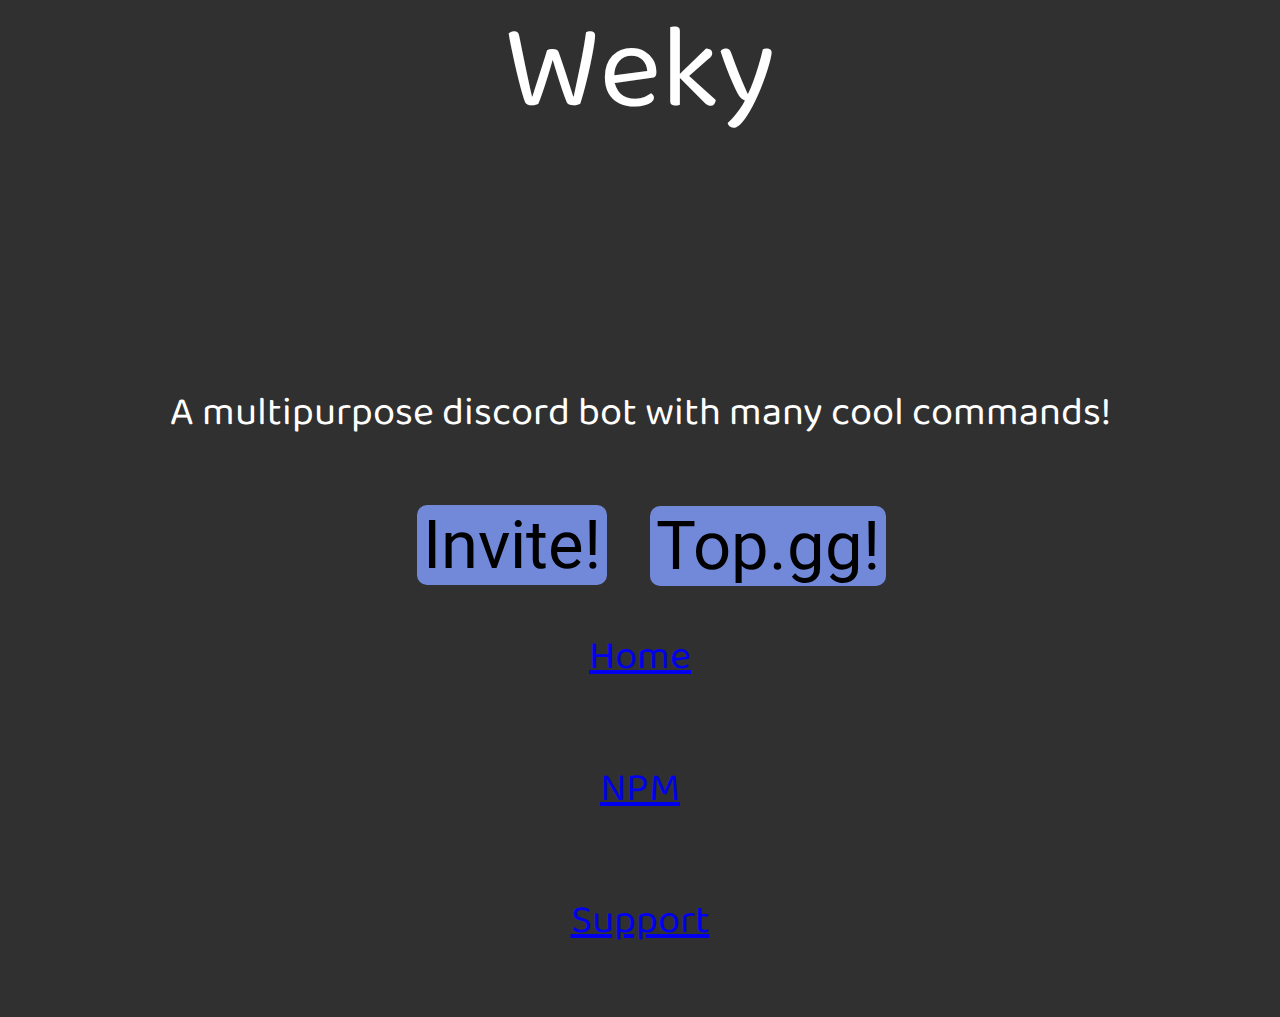
==== index.html @ e2397e61 "Update index.html" ====
<!DOCTYPE html>
<html>

<head>
    <link rel="preconnect" href="https://fonts.gstatic.com">
    <link href="https://fonts.googleapis.com/css2?family=Roboto:wght@900&display=swap" rel="stylesheet">
    <link rel="icon" href="https://cdn.discordapp.com/avatars/809496186905165834/7dbf02cb782c7111b817f329cac0257a.webp">

    <style>
        .h:hover {
            background-color: #596aa7;
        }
    </style>
    <meta charset="utf-8">
    <meta name="viewport" content="width=device-width">
    <title>Weky</title>
    <link href="css/stylesheet.css" rel="stylesheet">
</head>

<body>
    <div class="myDiv">

        <h1>Weky</h1>
        <br>
        <p>A multipurpose discord bot with many cool commands!</p>
        <br><a href="https://discord.com/oauth2/authorize?client_id=809496186905165834&scope=bot&permissions=2083912822" target="_blank">
        <br><button id="invite"; type="button"; class='h'>Invite!</button>
        <br><a href="mai.vrei.si.link.acu" target="_blank">
        <br><button id="topgg"; type="button"; class='h'>Top.gg!</button>
        <p><a id="home"; href="index.html">Home</a></p>
        <p><a id="npm"; href="https://www.npmjs.com/package/weky">NPM</a></p>
        <p><a id="support"; href="https://discord.gg/6z4pmGFQ7d">Support</a></p>
    </div>
</body>

</html>
---- css/stylesheet.css ----
@import url('https://fonts.googleapis.com/css2?family=Baloo+Tammudu+2:wght@800&display=swap');

body, html {
    background-color: rgb(48, 48, 48);
    align-items: center;     
    display: flex;     
    height: 100%;
    justify-content: center;     
    margin: 0
  }
  h1 {
    font-family: 'Baloo Tammudu 2', cursive;
    font-weight: normal;
    font-style: normal;
    color: white;
    text-align: center;
    font-size: 120px;
  }
  
  p {
    font-family: 'Baloo Tammudu 2', cursive;
    color: white;
    text-align: center;
    font-weight: normal;
    font-style: normal;
    font-size: 40px;
  }
#invite {
    font-family: 'Roboto';
    font-weight: normal;
    font-style: normal;
    background-color: #7289da;
    border-radius: 10px;
    border: none;
    text-align: center;
    text-decoration: none;
    display: inline-block;
    font-size: 67px;
    margin: 0;
    position: absolute;
    left: 40%;
    -ms-transform: translate(-50%, -50%);
    transform: translate(-50%, -50%);
}
#topgg {
    font-family: 'Roboto';
    font-weight: normal;
    font-style: normal;
    background-color: #7289da;
    border-radius: 10px;
    border: none;
    text-align: center;
    text-decoration: none;
    display: inline-block;
    font-size: 67px;
    margin: 0;
    margin-top: -35px;
    position: absolute;
    left: 60%;
    -ms-transform: translate(-50%, -50%);
    transform: translate(-50%, -50%);
}
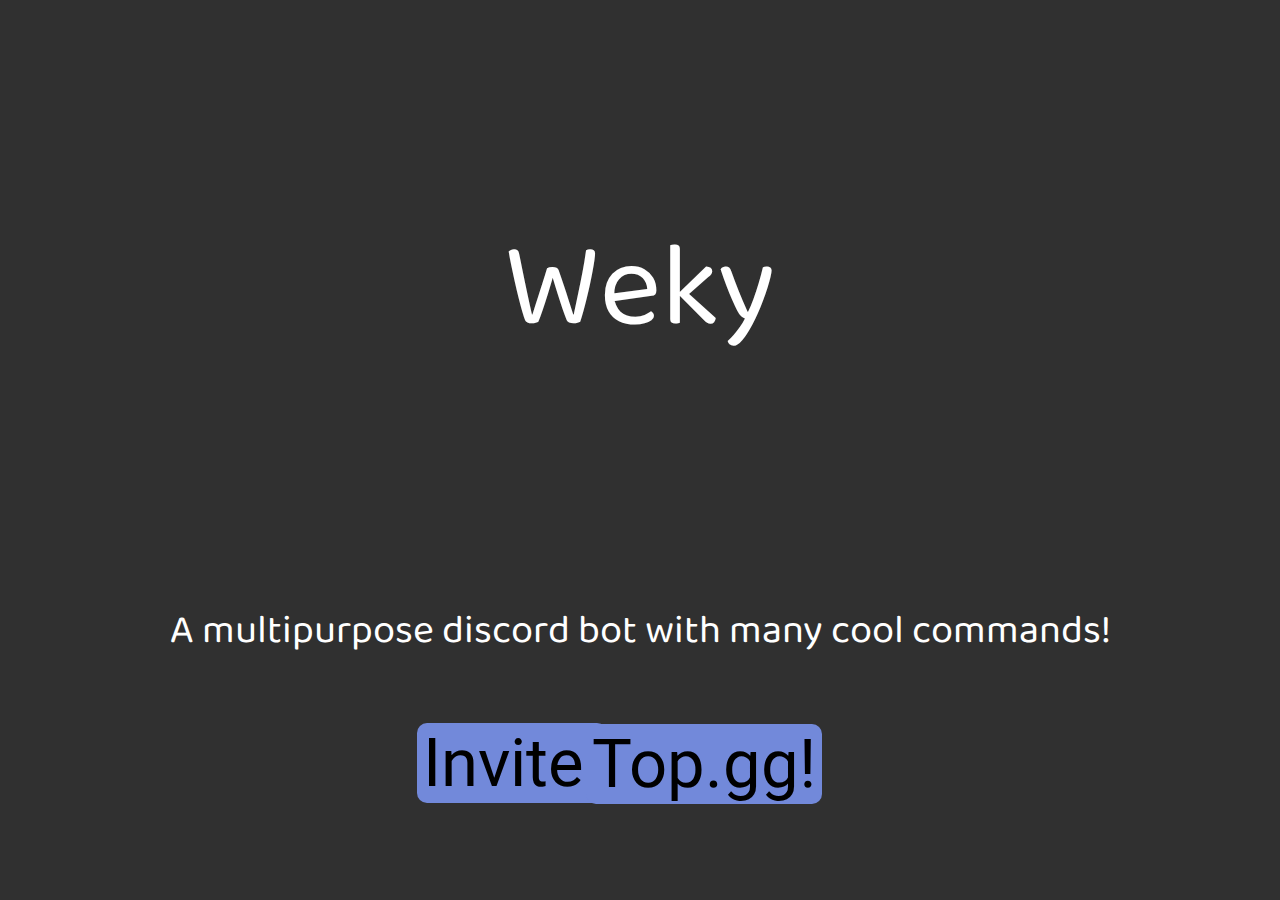
==== commit 99e30cce: "pula" ====
--- a/index.html
+++ b/index.html
@@ -7,7 +7,10 @@
     <link rel="icon" href="https://cdn.discordapp.com/avatars/809496186905165834/7dbf02cb782c7111b817f329cac0257a.webp">
 
     <style>
-        .h:hover {
+        #topgg:hover {
+            background-color: #596aa7;
+        }
+        #invite:hover {
             background-color: #596aa7;
         }
     </style>
@@ -25,11 +28,8 @@
         <p>A multipurpose discord bot with many cool commands!</p>
         <br><a href="https://discord.com/oauth2/authorize?client_id=809496186905165834&scope=bot&permissions=2083912822" target="_blank">
         <br><button id="invite"; type="button"; class='h'>Invite!</button>
-        <br><a href="mai.vrei.si.link.acu" target="_blank">
+        <br><a href="https://top.gg/bot/809496186905165834" target="_blank">
         <br><button id="topgg"; type="button"; class='h'>Top.gg!</button>
-        <p><a id="home"; href="index.html">Home</a></p>
-        <p><a id="npm"; href="https://www.npmjs.com/package/weky">NPM</a></p>
-        <p><a id="support"; href="https://discord.gg/6z4pmGFQ7d">Support</a></p>
     </div>
 </body>
 
--- a/css/stylesheet.css
+++ b/css/stylesheet.css
@@ -56,7 +56,7 @@
     margin: 0;
     margin-top: -35px;
     position: absolute;
-    left: 60%;
+    left: 55%;
     -ms-transform: translate(-50%, -50%);
     transform: translate(-50%, -50%);
 }
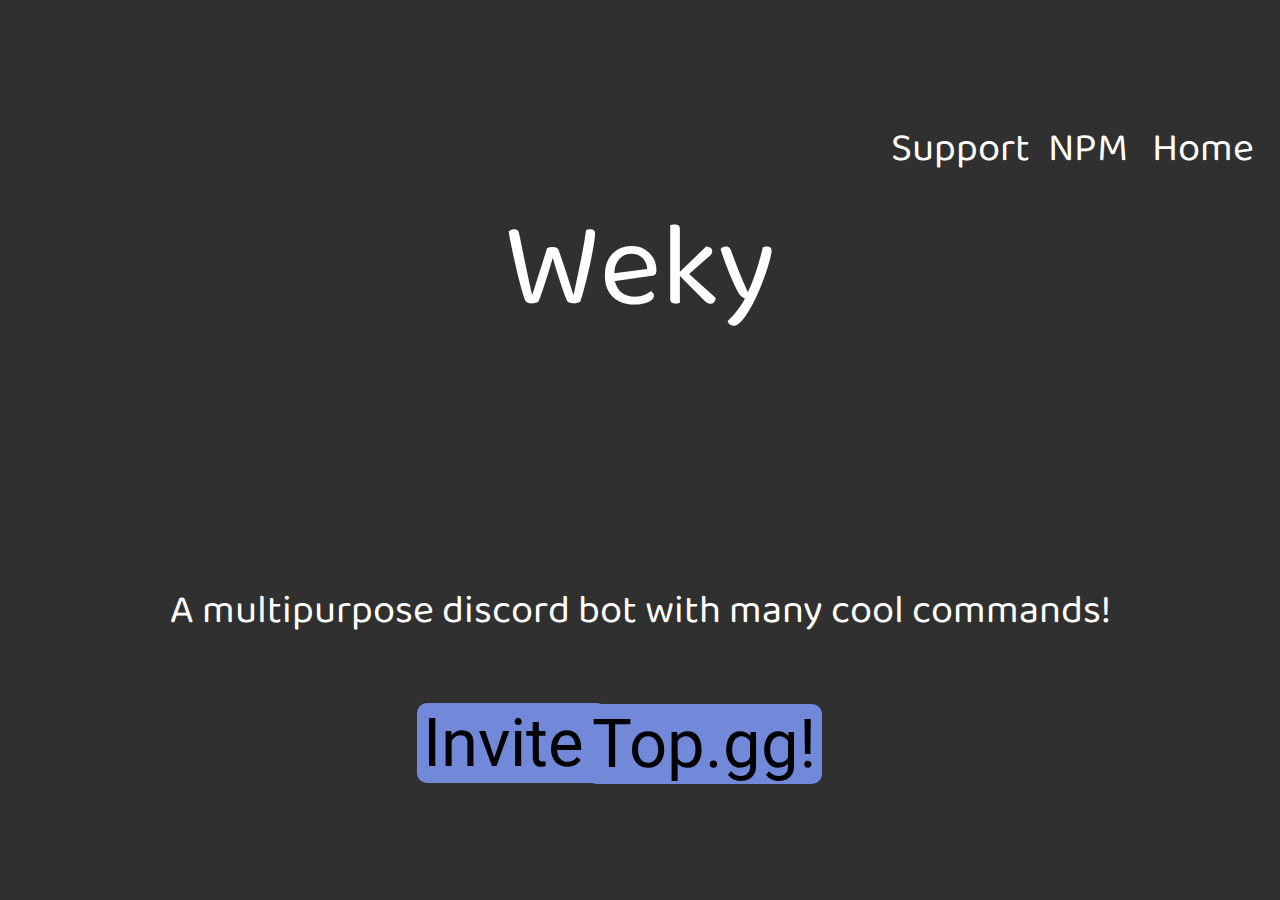
==== commit a730caab: "Merge branch 'main' of https://github.com/WekyDev/website into main" ====
--- a/index.html
+++ b/index.html
@@ -30,6 +30,9 @@
         <br><button id="invite"; type="button"; class='h'>Invite!</button>
         <br><a href="https://top.gg/bot/809496186905165834" target="_blank">
         <br><button id="topgg"; type="button"; class='h'>Top.gg!</button>
+        <p><a id="home"; href="index.html">Home</a></p>
+        <p><a id="npm"; href="https://www.npmjs.com/package/weky">NPM</a></p>
+        <p><a id="support"; href="https://discord.gg/6z4pmGFQ7d">Support</a></p>
     </div>
 </body>
 
--- a/css/stylesheet.css
+++ b/css/stylesheet.css
@@ -60,3 +60,54 @@
     -ms-transform: translate(-50%, -50%);
     transform: translate(-50%, -50%);
 }
+#home {
+    color: white;
+    font-weight: normal;
+    font-style: normal;
+    border-radius: 10px;
+    border: none;
+    text-align: center;
+    text-decoration: none;
+    display: inline-block;
+    font-size: 40px;
+    margin: 0;
+    margin-top: -660px;
+    position: absolute;
+    left: 94%;
+    -ms-transform: translate(-50%, -50%);
+    transform: translate(-50%, -50%);
+}
+#npm {
+    color: white;
+    font-weight: normal;
+    font-style: normal;
+    border-radius: 10px;
+    border: none;
+    text-align: center;
+    text-decoration: none;
+    display: inline-block;
+    font-size: 40px;
+    margin: 0;
+    margin-top: -660px;
+    position: absolute;
+    left: 85%;
+    -ms-transform: translate(-50%, -50%);
+    transform: translate(-50%, -50%);
+}
+#support {
+    color: white;
+    font-weight: normal;
+    font-style: normal;
+    border-radius: 10px;
+    border: none;
+    text-align: center;
+    text-decoration: none;
+    display: inline-block;
+    font-size: 40px;
+    margin: 0;
+    margin-top: -660px;
+    position: absolute;
+    left: 75%;
+    -ms-transform: translate(-50%, -50%);
+    transform: translate(-50%, -50%);
+}
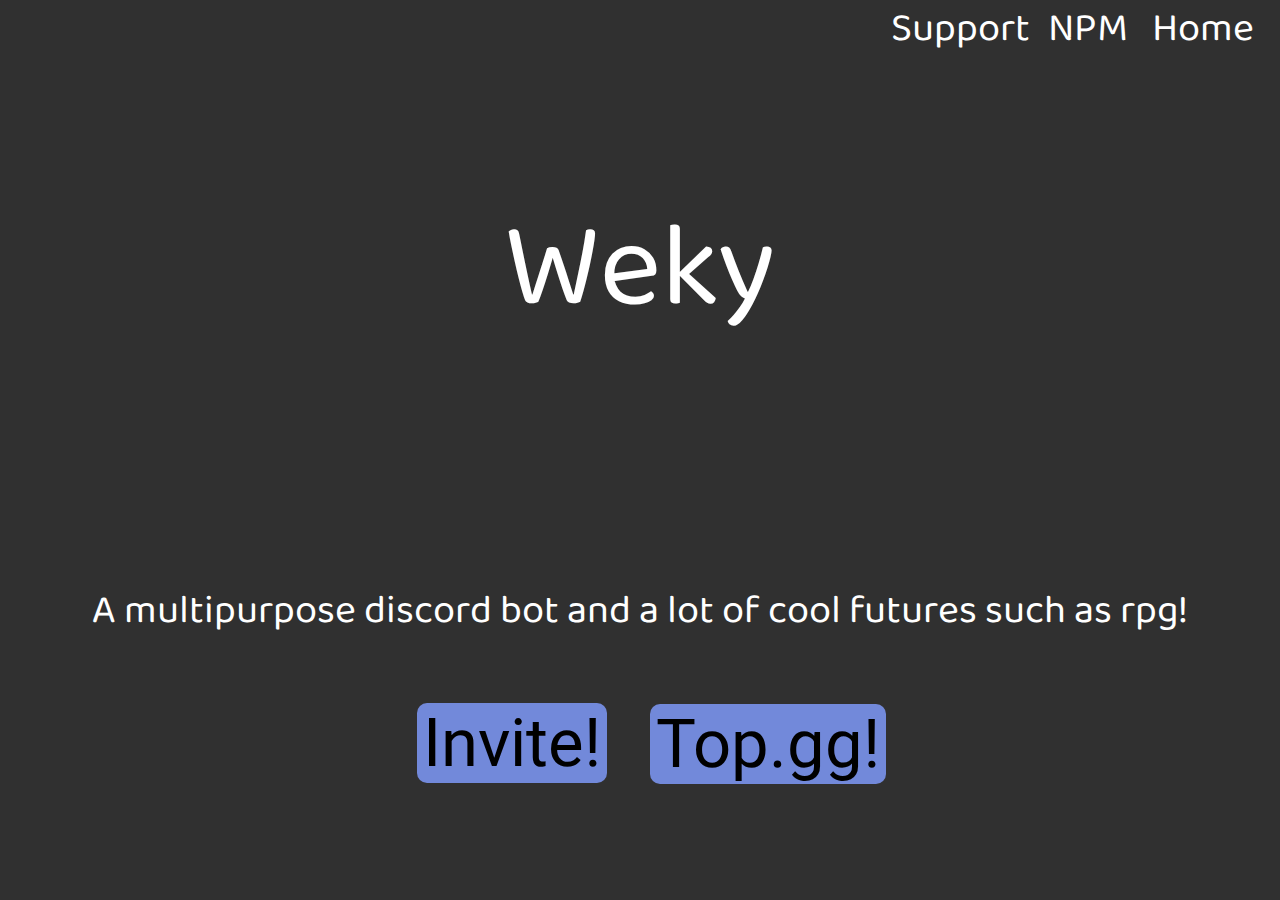
==== commit 2f7f7f97: "Update index.html" ====
--- a/index.html
+++ b/index.html
@@ -10,6 +10,7 @@
         #topgg:hover {
             background-color: #596aa7;
         }
+
         #invite:hover {
             background-color: #596aa7;
         }
@@ -25,15 +26,16 @@
 
         <h1>Weky</h1>
         <br>
-        <p>A multipurpose discord bot with many cool commands!</p>
-        <br><a href="https://discord.com/oauth2/authorize?client_id=809496186905165834&scope=bot&permissions=2083912822" target="_blank">
-        <br><button id="invite"; type="button"; class='h'>Invite!</button>
-        <br><a href="https://top.gg/bot/809496186905165834" target="_blank">
-        <br><button id="topgg"; type="button"; class='h'>Top.gg!</button>
-        <p><a id="home"; href="index.html">Home</a></p>
-        <p><a id="npm"; href="https://www.npmjs.com/package/weky">NPM</a></p>
-        <p><a id="support"; href="https://discord.gg/6z4pmGFQ7d">Support</a></p>
+        <p>A multipurpose discord bot and a lot of cool futures such as rpg!</p>
+        <br><a href="https://discord.com/oauth2/authorize?client_id=809496186905165834&scope=bot&permissions=2083912822"
+            target="_blank">
+            <br><button id="invite" ; type="button" ; class='h'>Invite!</button>
+            <br><a href="https://top.gg/bot/809496186905165834" target="_blank">
+                <br><button id="topgg" ; type="button" ; class='h'>Top.gg!</button>
+                <p><a id="home" ; href="index.html">Home</a></p>
+                <p><a id="npm" ; href="https://www.npmjs.com/package/weky">NPM</a></p>
+                <p><a id="support" ; href="https://discord.gg/6z4pmGFQ7d">Support</a></p>
     </div>
 </body>
 
-</html>
+</html>--- a/css/stylesheet.css
+++ b/css/stylesheet.css
@@ -56,7 +56,7 @@
     margin: 0;
     margin-top: -35px;
     position: absolute;
-    left: 55%;
+    left: 60%;
     -ms-transform: translate(-50%, -50%);
     transform: translate(-50%, -50%);
 }
@@ -71,7 +71,7 @@
     display: inline-block;
     font-size: 40px;
     margin: 0;
-    margin-top: -660px;
+    margin-top: -780px;
     position: absolute;
     left: 94%;
     -ms-transform: translate(-50%, -50%);
@@ -88,7 +88,7 @@
     display: inline-block;
     font-size: 40px;
     margin: 0;
-    margin-top: -660px;
+    margin-top: -780px;
     position: absolute;
     left: 85%;
     -ms-transform: translate(-50%, -50%);
@@ -105,7 +105,7 @@
     display: inline-block;
     font-size: 40px;
     margin: 0;
-    margin-top: -660px;
+    margin-top: -780px;
     position: absolute;
     left: 75%;
     -ms-transform: translate(-50%, -50%);
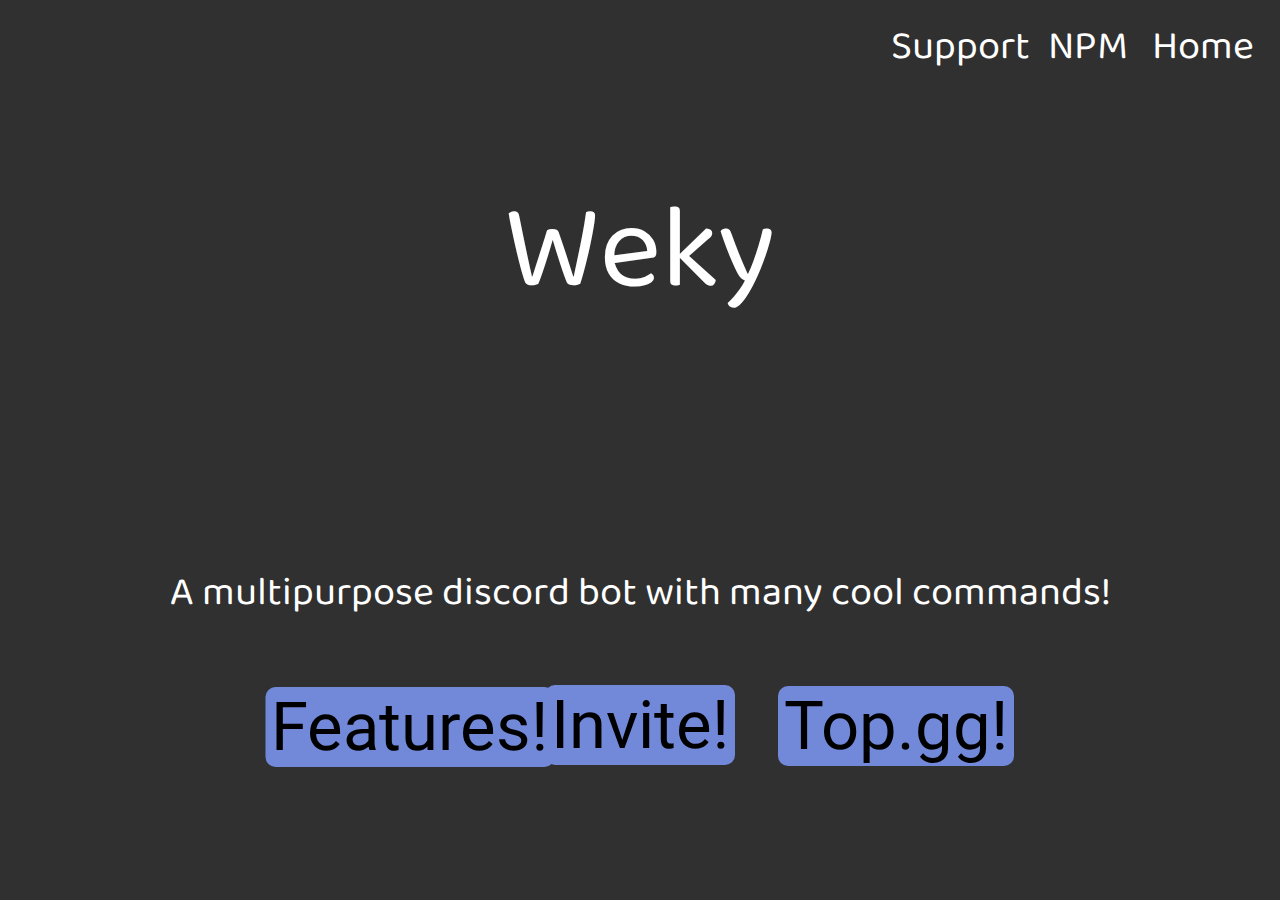
==== commit 7976c9be: "Update index.html" ====
--- a/index.html
+++ b/index.html
@@ -7,11 +7,7 @@
     <link rel="icon" href="https://cdn.discordapp.com/avatars/809496186905165834/7dbf02cb782c7111b817f329cac0257a.webp">
 
     <style>
-        #topgg:hover {
-            background-color: #596aa7;
-        }
-
-        #invite:hover {
+        .h:hover {
             background-color: #596aa7;
         }
     </style>
@@ -26,16 +22,17 @@
 
         <h1>Weky</h1>
         <br>
-        <p>A multipurpose discord bot and a lot of cool futures such as rpg!</p>
-        <br><a href="https://discord.com/oauth2/authorize?client_id=809496186905165834&scope=bot&permissions=2083912822"
-            target="_blank">
-            <br><button id="invite" ; type="button" ; class='h'>Invite!</button>
-            <br><a href="https://top.gg/bot/809496186905165834" target="_blank">
-                <br><button id="topgg" ; type="button" ; class='h'>Top.gg!</button>
-                <p><a id="home" ; href="index.html">Home</a></p>
-                <p><a id="npm" ; href="https://www.npmjs.com/package/weky">NPM</a></p>
-                <p><a id="support" ; href="https://discord.gg/6z4pmGFQ7d">Support</a></p>
+        <p>A multipurpose discord bot with many cool commands!</p>
+        <br><a href="https://discord.com/oauth2/authorize?client_id=809496186905165834&scope=bot&permissions=2083912822" target="_blank">
+        <br><button id="invite"; type="button"; class='h'>Invite!</button>
+        <br><a href="mai.vrei.si.link.acu" target="_blank">
+        <br><button id="topgg"; type="button"; class='h'>Top.gg!</button>
+        <br><a href="features.html" target="_self">
+        <br><button id="features"; type="button"; class='h'>Features!</button>
+        <p><a id="home"; href="index.html">Home</a></p>
+        <p><a id="npm"; href="https://www.npmjs.com/package/weky">NPM</a></p>
+        <p><a id="support"; href="https://discord.gg/6z4pmGFQ7d">Support</a></p>
     </div>
 </body>
 
-</html>+</html>
--- a/css/stylesheet.css
+++ b/css/stylesheet.css
@@ -38,7 +38,7 @@
     font-size: 67px;
     margin: 0;
     position: absolute;
-    left: 40%;
+    left: 50%;
     -ms-transform: translate(-50%, -50%);
     transform: translate(-50%, -50%);
 }
@@ -56,7 +56,7 @@
     margin: 0;
     margin-top: -35px;
     position: absolute;
-    left: 60%;
+    left: 70%;
     -ms-transform: translate(-50%, -50%);
     transform: translate(-50%, -50%);
 }
@@ -111,3 +111,48 @@
     -ms-transform: translate(-50%, -50%);
     transform: translate(-50%, -50%);
 }
+#features {
+    font-family: 'Roboto';
+    font-weight: normal;
+    font-style: normal;
+    background-color: #7289da;
+    border-radius: 10px;
+    border: none;
+    text-align: center;
+    text-decoration: none;
+    display: inline-block;
+    font-size: 67px;
+    margin: 0;
+    margin-top: -70px;
+    position: absolute;
+    left: 32%;
+    -ms-transform: translate(-50%, -50%);
+    transform: translate(-50%, -50%);
+}
+#ftext {
+    font-family: 'Baloo Tammudu 2', cursive;
+    font-weight: normal;
+    font-style: normal;
+    color: white;
+    text-align: center;
+    font-size: 60px;
+    margin-top: -300px;
+}
+#ftext2 {
+    font-family: 'Baloo Tammudu 2', cursive;
+    font-weight: normal;
+    font-style: normal;
+    color: white;
+}
+#ftext3 {
+    font-family: 'Baloo Tammudu 2', cursive;
+    font-weight: normal;
+    font-style: normal;
+    color: white;
+}
+#back {
+    font-family: 'Baloo Tammudu 2', cursive;
+    font-weight: normal;
+    font-style: normal;
+    color: white;
+}
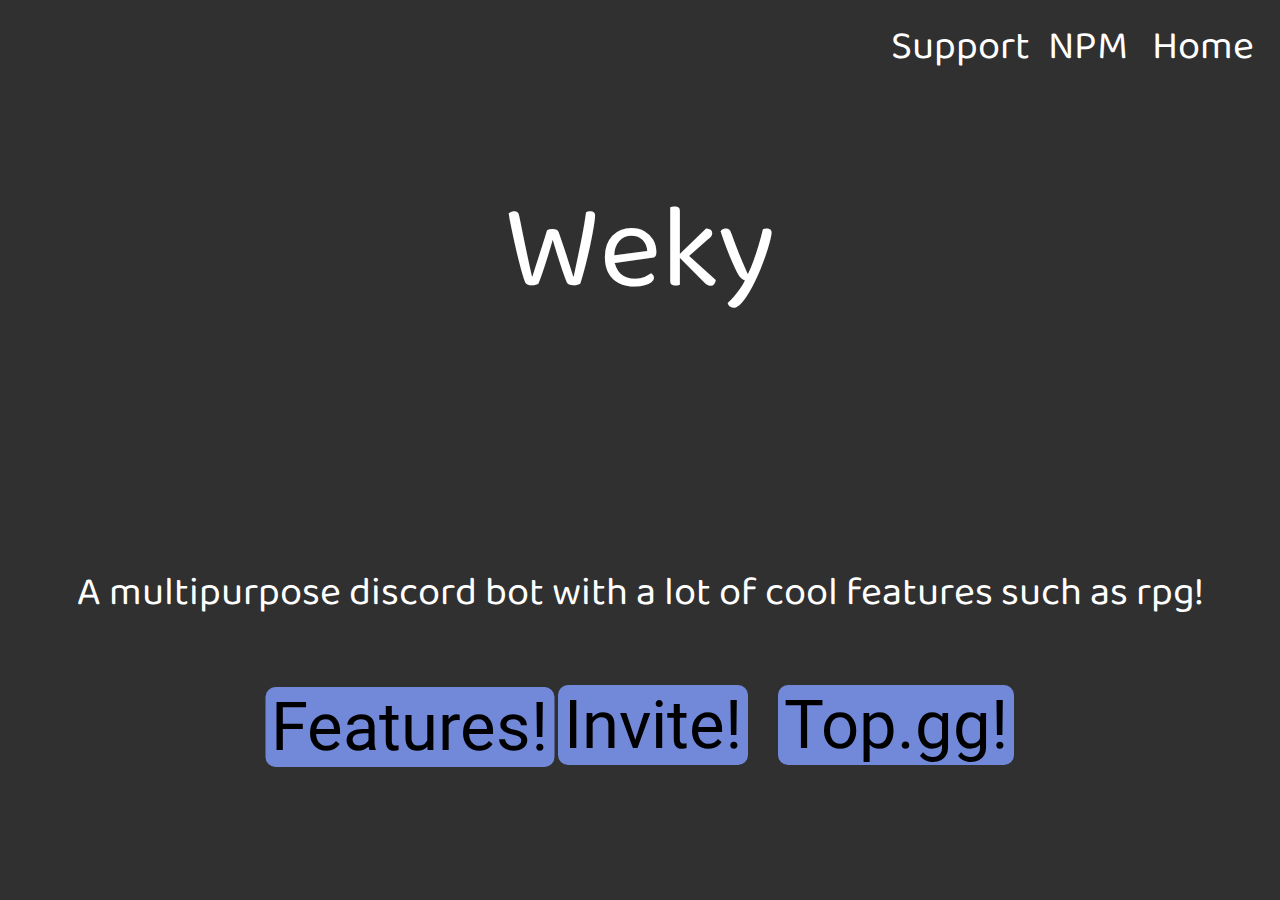
==== commit 3ce6f089: "Update index.html" ====
--- a/index.html
+++ b/index.html
@@ -7,7 +7,13 @@
     <link rel="icon" href="https://cdn.discordapp.com/avatars/809496186905165834/7dbf02cb782c7111b817f329cac0257a.webp">
 
     <style>
-        .h:hover {
+        #invite:hover {
+            background-color: #596aa7;
+        }
+        #topgg:hover {
+            background-color: #596aa7;
+        }
+        #features:hover {
             background-color: #596aa7;
         }
     </style>
@@ -22,10 +28,10 @@
 
         <h1>Weky</h1>
         <br>
-        <p>A multipurpose discord bot with many cool commands!</p>
+        <p>A multipurpose discord bot with a lot of cool features such as rpg!</p>
         <br><a href="https://discord.com/oauth2/authorize?client_id=809496186905165834&scope=bot&permissions=2083912822" target="_blank">
         <br><button id="invite"; type="button"; class='h'>Invite!</button>
-        <br><a href="mai.vrei.si.link.acu" target="_blank">
+        <br><a href="https://top.gg/bot/809496186905165834" target="_blank">
         <br><button id="topgg"; type="button"; class='h'>Top.gg!</button>
         <br><a href="features.html" target="_self">
         <br><button id="features"; type="button"; class='h'>Features!</button>
--- a/css/stylesheet.css
+++ b/css/stylesheet.css
@@ -38,7 +38,7 @@
     font-size: 67px;
     margin: 0;
     position: absolute;
-    left: 50%;
+    left: 51%;
     -ms-transform: translate(-50%, -50%);
     transform: translate(-50%, -50%);
 }
@@ -54,7 +54,7 @@
     display: inline-block;
     font-size: 67px;
     margin: 0;
-    margin-top: -35px;
+    margin-top: -36px;
     position: absolute;
     left: 70%;
     -ms-transform: translate(-50%, -50%);
